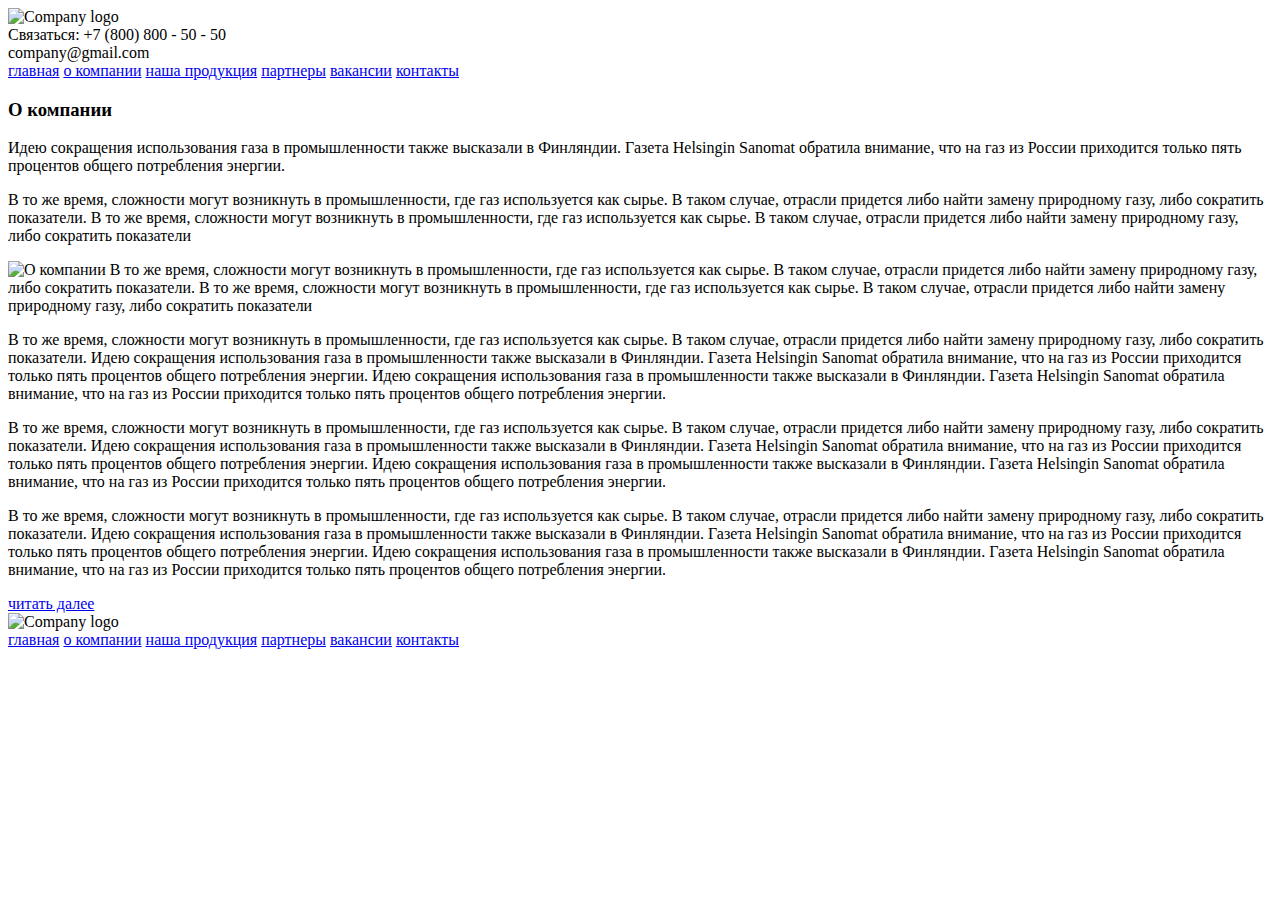
==== about.html @ cddbd35d "shopweb" ====
<!DOCTYPE html>
<html lang="en">
<head>
    <meta charset="UTF-8">
    <meta name="viewport" content="width=device-width, initial-scale=1.0">
    <title>Document</title>
    <link rel="stylesheet" href="./css/styles.css" />       
</head>
<body>
    <div class="wrap">
        <!-- Website Header -->
      <div class="header">
            <img src="./images/logo.png" title="Company logo" alt="Company logo" />        
        <div class="header_contact">
            <div class="phone"><span>Связаться:</span> +7 (800) 800 - 50 - 50</div>
            <div class="email">company@gmail.com</div>
       </div>
      </div>
        <!-- End of Website Header -->
        <!-- Beginning of menu -->
        <div class="menu">
            <a href="index.html">главная</a>
            <a href="about.html" class="active">о компании</a>
            <a href="#">наша продукция</a>
            <a href="#">партнеры</a>
            <a href="#">вакансии</a>
            <a href="#">контакты</a>
        </div>
        <!-- End of menu -->
        <!-- Beginning of Information -->
       <div class="page">
        <h3>О компании</h3>
        <P>Идею сокращения использования газа в промышленности также высказали в Финляндии. Газета Helsingin Sanomat обратила внимание,
        что на газ из  России приходится только пять процентов общего потребления энергии.</P>
        <p>В то же время, сложности могут возникнуть в промышленности, где газ используется как сырье.
        В таком случае, отрасли придется либо найти  замену природному газу, либо сократить показатели.
        В то же время, сложности могут возникнуть в промышленности, где газ используется как сырье.
        В таком случае, отрасли придется либо найти  замену природному газу, либо сократить показатели</p>
        <p> <img src="/images/about.jpg" alt="О компании" class="img_about"> 
        В то же время, сложности могут возникнуть в промышленности, где газ используется как сырье.
        В таком случае, отрасли придется либо найти  замену природному газу, либо сократить показатели.
        В то же время, сложности могут возникнуть в промышленности, где газ используется как сырье.
        В таком случае, отрасли придется либо найти  замену природному газу, либо сократить показатели</p>
        <p>В то же время, сложности могут возникнуть в промышленности, где газ используется как сырье.
        В таком случае, отрасли придется либо найти  замену природному газу, либо сократить показатели.
        Идею сокращения использования газа в промышленности также высказали в Финляндии. Газета Helsingin Sanomat обратила внимание,
        что на газ из  России приходится только пять процентов общего потребления энергии.
        Идею сокращения использования газа в промышленности также высказали в Финляндии. Газета Helsingin Sanomat обратила внимание,
        что на газ из  России приходится только пять процентов общего потребления энергии.</p>
        <p>В то же время, сложности могут возникнуть в промышленности, где газ используется как сырье.
         В таком случае, отрасли придется либо найти  замену природному газу, либо сократить показатели.
        Идею сокращения использования газа в промышленности также высказали в Финляндии. Газета Helsingin Sanomat обратила внимание,
        что на газ из  России приходится только пять процентов общего потребления энергии.
        Идею сокращения использования газа в промышленности также высказали в Финляндии. Газета Helsingin Sanomat обратила внимание,
        что на газ из  России приходится только пять процентов общего потребления энергии.</p>
        <p>В то же время, сложности могут возникнуть в промышленности, где газ используется как сырье.
        В таком случае, отрасли придется либо найти  замену природному газу, либо сократить показатели.
        Идею сокращения использования газа в промышленности также высказали в Финляндии. Газета Helsingin Sanomat обратила внимание,
        что на газ из  России приходится только пять процентов общего потребления энергии.
        Идею сокращения использования газа в промышленности также высказали в Финляндии. Газета Helsingin Sanomat обратила внимание,
        что на газ из  России приходится только пять процентов общего потребления энергии.</p>
        <a href="#">читать далее</a>
        <div class="save"></div>
       </div>
        <!-- End of Information -->
          <!-- Beginning of menu -->
    <div class="obw"> 
          <div class="logo">
            <img src="./images/logo.png" title="Company logo" alt="Company logo" />
            </div>
          <div class="menu2">
            <a href="index.html">главная</a>
            <a href="about.html">о компании</a>
            <a href="#">наша продукция</a>
            <a href="#">партнеры</a>
            <a href="#">вакансии</a>
            <a href="#">контакты</a>
        </div>
    </div>
        <!-- End of menu -->
    </div>
</body>
</html>
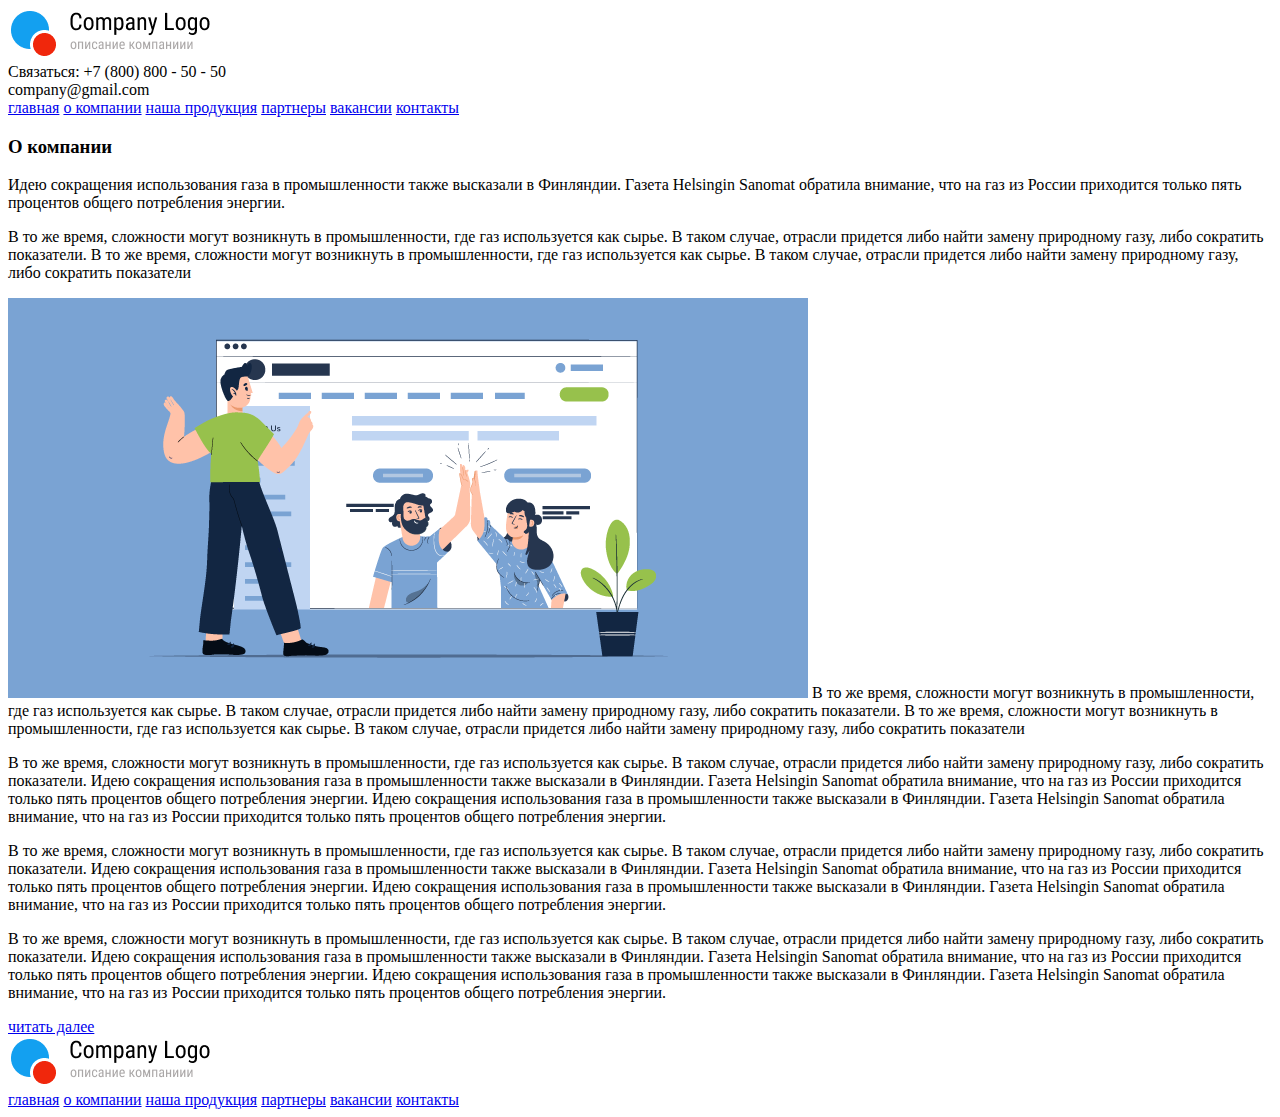
==== commit b4356feb: "Update about.html" ====
--- a/about.html
+++ b/about.html
@@ -1,83 +1,83 @@
-<!DOCTYPE html>
-<html lang="en">
-<head>
-    <meta charset="UTF-8">
-    <meta name="viewport" content="width=device-width, initial-scale=1.0">
-    <title>Document</title>
-    <link rel="stylesheet" href="./css/styles.css" />       
-</head>
-<body>
-    <div class="wrap">
-        <!-- Website Header -->
-      <div class="header">
-            <img src="./images/logo.png" title="Company logo" alt="Company logo" />        
-        <div class="header_contact">
-            <div class="phone"><span>Связаться:</span> +7 (800) 800 - 50 - 50</div>
-            <div class="email">company@gmail.com</div>
-       </div>
-      </div>
-        <!-- End of Website Header -->
-        <!-- Beginning of menu -->
-        <div class="menu">
-            <a href="index.html">главная</a>
-            <a href="about.html" class="active">о компании</a>
-            <a href="#">наша продукция</a>
-            <a href="#">партнеры</a>
-            <a href="#">вакансии</a>
-            <a href="#">контакты</a>
-        </div>
-        <!-- End of menu -->
-        <!-- Beginning of Information -->
-       <div class="page">
-        <h3>О компании</h3>
-        <P>Идею сокращения использования газа в промышленности также высказали в Финляндии. Газета Helsingin Sanomat обратила внимание,
-        что на газ из  России приходится только пять процентов общего потребления энергии.</P>
-        <p>В то же время, сложности могут возникнуть в промышленности, где газ используется как сырье.
-        В таком случае, отрасли придется либо найти  замену природному газу, либо сократить показатели.
-        В то же время, сложности могут возникнуть в промышленности, где газ используется как сырье.
-        В таком случае, отрасли придется либо найти  замену природному газу, либо сократить показатели</p>
-        <p> <img src="/images/about.jpg" alt="О компании" class="img_about"> 
-        В то же время, сложности могут возникнуть в промышленности, где газ используется как сырье.
-        В таком случае, отрасли придется либо найти  замену природному газу, либо сократить показатели.
-        В то же время, сложности могут возникнуть в промышленности, где газ используется как сырье.
-        В таком случае, отрасли придется либо найти  замену природному газу, либо сократить показатели</p>
-        <p>В то же время, сложности могут возникнуть в промышленности, где газ используется как сырье.
-        В таком случае, отрасли придется либо найти  замену природному газу, либо сократить показатели.
-        Идею сокращения использования газа в промышленности также высказали в Финляндии. Газета Helsingin Sanomat обратила внимание,
-        что на газ из  России приходится только пять процентов общего потребления энергии.
-        Идею сокращения использования газа в промышленности также высказали в Финляндии. Газета Helsingin Sanomat обратила внимание,
-        что на газ из  России приходится только пять процентов общего потребления энергии.</p>
-        <p>В то же время, сложности могут возникнуть в промышленности, где газ используется как сырье.
-         В таком случае, отрасли придется либо найти  замену природному газу, либо сократить показатели.
-        Идею сокращения использования газа в промышленности также высказали в Финляндии. Газета Helsingin Sanomat обратила внимание,
-        что на газ из  России приходится только пять процентов общего потребления энергии.
-        Идею сокращения использования газа в промышленности также высказали в Финляндии. Газета Helsingin Sanomat обратила внимание,
-        что на газ из  России приходится только пять процентов общего потребления энергии.</p>
-        <p>В то же время, сложности могут возникнуть в промышленности, где газ используется как сырье.
-        В таком случае, отрасли придется либо найти  замену природному газу, либо сократить показатели.
-        Идею сокращения использования газа в промышленности также высказали в Финляндии. Газета Helsingin Sanomat обратила внимание,
-        что на газ из  России приходится только пять процентов общего потребления энергии.
-        Идею сокращения использования газа в промышленности также высказали в Финляндии. Газета Helsingin Sanomat обратила внимание,
-        что на газ из  России приходится только пять процентов общего потребления энергии.</p>
-        <a href="#">читать далее</a>
-        <div class="save"></div>
-       </div>
-        <!-- End of Information -->
-          <!-- Beginning of menu -->
-    <div class="obw"> 
-          <div class="logo">
-            <img src="./images/logo.png" title="Company logo" alt="Company logo" />
-            </div>
-          <div class="menu2">
-            <a href="index.html">главная</a>
-            <a href="about.html">о компании</a>
-            <a href="#">наша продукция</a>
-            <a href="#">партнеры</a>
-            <a href="#">вакансии</a>
-            <a href="#">контакты</a>
-        </div>
-    </div>
-        <!-- End of menu -->
-    </div>
-</body>
-</html>+<!DOCTYPE html>
+<html lang="en">
+<head>
+    <meta charset="UTF-8">
+    <meta name="viewport" content="width=device-width, initial-scale=1.0">
+    <title>Document</title>
+    <link rel="stylesheet" href="ShopWeb/css/styles.css" />       
+</head>
+<body>
+    <div class="wrap">
+        <!-- Website Header -->
+      <div class="header">
+            <img src="./images/logo.png" title="Company logo" alt="Company logo" />        
+        <div class="header_contact">
+            <div class="phone"><span>Связаться:</span> +7 (800) 800 - 50 - 50</div>
+            <div class="email">company@gmail.com</div>
+       </div>
+      </div>
+        <!-- End of Website Header -->
+        <!-- Beginning of menu -->
+        <div class="menu">
+            <a href="index.html">главная</a>
+            <a href="about.html" class="active">о компании</a>
+            <a href="#">наша продукция</a>
+            <a href="#">партнеры</a>
+            <a href="#">вакансии</a>
+            <a href="#">контакты</a>
+        </div>
+        <!-- End of menu -->
+        <!-- Beginning of Information -->
+       <div class="page">
+        <h3>О компании</h3>
+        <P>Идею сокращения использования газа в промышленности также высказали в Финляндии. Газета Helsingin Sanomat обратила внимание,
+        что на газ из  России приходится только пять процентов общего потребления энергии.</P>
+        <p>В то же время, сложности могут возникнуть в промышленности, где газ используется как сырье.
+        В таком случае, отрасли придется либо найти  замену природному газу, либо сократить показатели.
+        В то же время, сложности могут возникнуть в промышленности, где газ используется как сырье.
+        В таком случае, отрасли придется либо найти  замену природному газу, либо сократить показатели</p>
+        <p> <img src="/images/about.jpg" alt="О компании" class="img_about"> 
+        В то же время, сложности могут возникнуть в промышленности, где газ используется как сырье.
+        В таком случае, отрасли придется либо найти  замену природному газу, либо сократить показатели.
+        В то же время, сложности могут возникнуть в промышленности, где газ используется как сырье.
+        В таком случае, отрасли придется либо найти  замену природному газу, либо сократить показатели</p>
+        <p>В то же время, сложности могут возникнуть в промышленности, где газ используется как сырье.
+        В таком случае, отрасли придется либо найти  замену природному газу, либо сократить показатели.
+        Идею сокращения использования газа в промышленности также высказали в Финляндии. Газета Helsingin Sanomat обратила внимание,
+        что на газ из  России приходится только пять процентов общего потребления энергии.
+        Идею сокращения использования газа в промышленности также высказали в Финляндии. Газета Helsingin Sanomat обратила внимание,
+        что на газ из  России приходится только пять процентов общего потребления энергии.</p>
+        <p>В то же время, сложности могут возникнуть в промышленности, где газ используется как сырье.
+         В таком случае, отрасли придется либо найти  замену природному газу, либо сократить показатели.
+        Идею сокращения использования газа в промышленности также высказали в Финляндии. Газета Helsingin Sanomat обратила внимание,
+        что на газ из  России приходится только пять процентов общего потребления энергии.
+        Идею сокращения использования газа в промышленности также высказали в Финляндии. Газета Helsingin Sanomat обратила внимание,
+        что на газ из  России приходится только пять процентов общего потребления энергии.</p>
+        <p>В то же время, сложности могут возникнуть в промышленности, где газ используется как сырье.
+        В таком случае, отрасли придется либо найти  замену природному газу, либо сократить показатели.
+        Идею сокращения использования газа в промышленности также высказали в Финляндии. Газета Helsingin Sanomat обратила внимание,
+        что на газ из  России приходится только пять процентов общего потребления энергии.
+        Идею сокращения использования газа в промышленности также высказали в Финляндии. Газета Helsingin Sanomat обратила внимание,
+        что на газ из  России приходится только пять процентов общего потребления энергии.</p>
+        <a href="#">читать далее</a>
+        <div class="save"></div>
+       </div>
+        <!-- End of Information -->
+          <!-- Beginning of menu -->
+    <div class="obw"> 
+          <div class="logo">
+            <img src="./images/logo.png" title="Company logo" alt="Company logo" />
+            </div>
+          <div class="menu2">
+            <a href="index.html">главная</a>
+            <a href="about.html">о компании</a>
+            <a href="#">наша продукция</a>
+            <a href="#">партнеры</a>
+            <a href="#">вакансии</a>
+            <a href="#">контакты</a>
+        </div>
+    </div>
+        <!-- End of menu -->
+    </div>
+</body>
+</html>
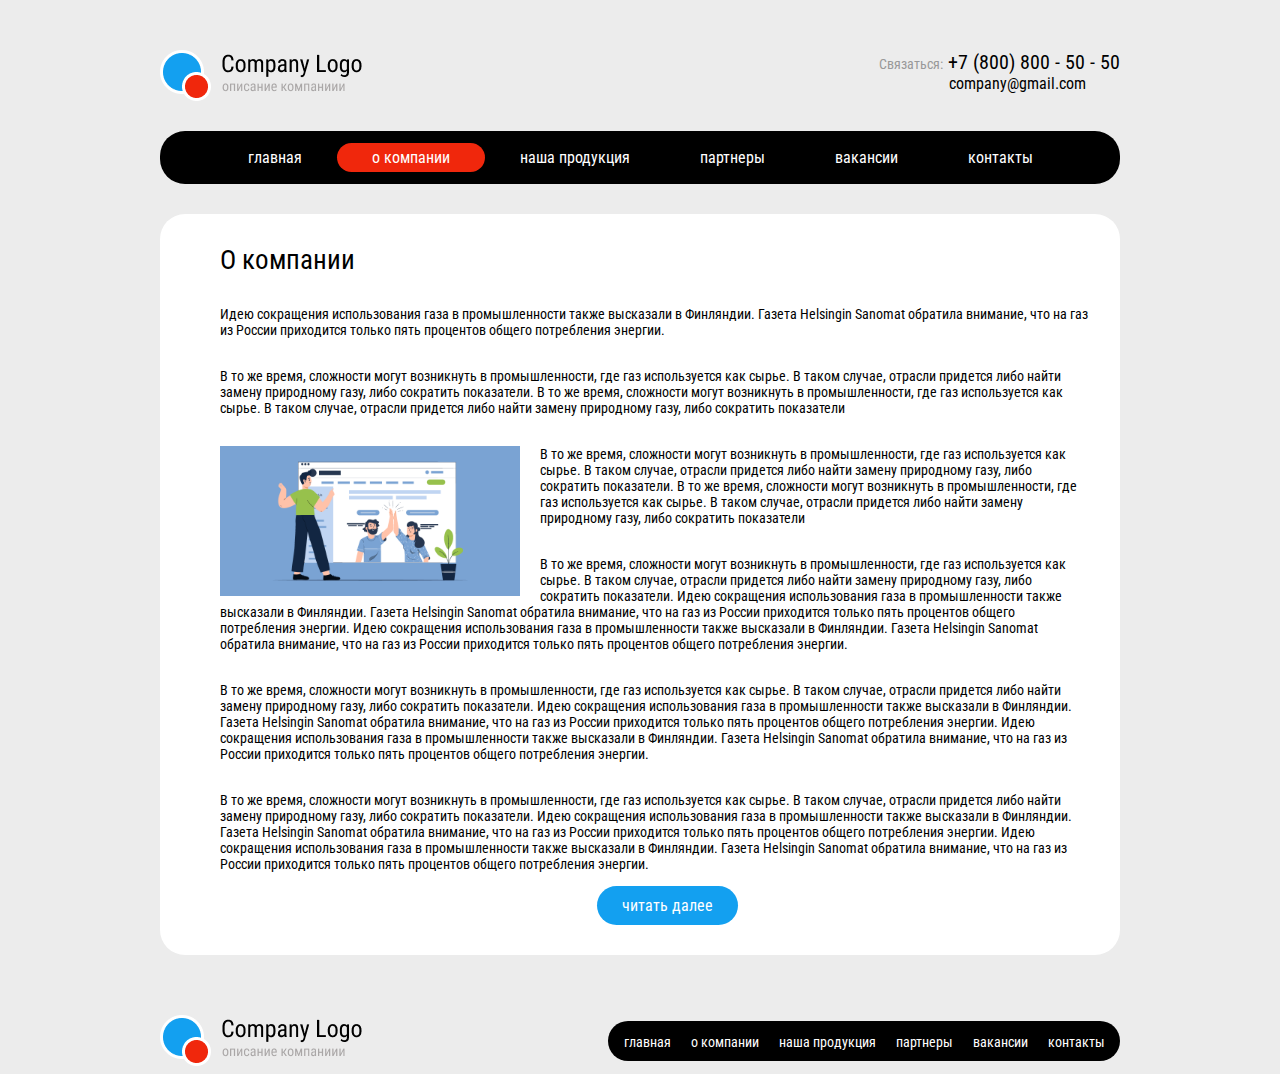
==== commit 7ca071d2: "Update about.html" ====
--- a/about.html
+++ b/about.html
@@ -4,7 +4,7 @@
     <meta charset="UTF-8">
     <meta name="viewport" content="width=device-width, initial-scale=1.0">
     <title>Document</title>
-    <link rel="stylesheet" href="ShopWeb/css/styles.css" />       
+    <link rel="stylesheet" href="css/style.css" />       
 </head>
 <body>
     <div class="wrap">
--- a/css/style.css
+++ b/css/style.css
@@ -0,0 +1,241 @@
+@import url('https://fonts.googleapis.com/css2?family=Roboto+Condensed:ital,wght@0,400;0,700;1,400;1,700&display=swap');
+
+body {
+    background: #ECECEC;
+    font-family: 'Roboto Condensed', sans-serif;
+    font-size: 16px;
+    color: #000;
+}
+*{
+    box-sizing: border-box;
+}
+.wrap {
+    width: 960px;
+    margin: 0 auto;
+    padding-top: 42px;
+}
+.header {
+    display: flex;
+    justify-content: space-between;
+}
+.phone{
+    font-size: 20px;
+}
+.phone span {
+    font-size: 14px;
+    color: #999999;
+}
+.email {
+    padding-left: 70px;
+}
+.menu {
+    display: flex;
+    padding: 12px 0;
+    background: #000;
+    margin: 30px 0;
+    justify-content: center;
+    border-radius: 25px;
+}
+.menu a {
+    display: block;
+    text-decoration: none;
+    color: white;
+    padding: 5px 35px;
+}
+.menu a.active, .menu a:hover {
+    background: #F0270C;
+    border-radius: 20px;
+}
+.banner {
+    height: 417px;
+    background: url('../images/bg.jpg');
+    border-radius: 25px;
+    display: flex;
+    align-items: center;
+}
+.banner .content {
+    margin-left: 46px;
+    width: 372px;
+}
+.banner .title {
+    background: url(../images/Banner_icon.png) no-repeat;
+    height: 78px;
+    padding-left: 50px;
+    display: flex;
+    flex-direction: column;
+    justify-content: center;
+    font-size: 32px;
+}
+.banner .title span {
+    font-size: 20px;
+    color: #808080;
+}
+.banner .text {
+    padding: 43px 0 43px 50px;
+    line-height: 25px;
+}
+.banner a {
+    text-decoration: none;
+    padding: 10px 30px;
+    color: white;
+    background: #F0270C;
+    margin-left: 50px;
+    border-radius: 25px;
+}
+.product {
+   margin: 30px 0;
+   display: flex;
+   justify-content: space-between;   
+}
+.card {
+    width: 300px;
+    background: #fff;
+    padding: 20px;
+    border-radius: 25px;
+}
+.card .title {
+    font-size: 14px;
+    color: #000;
+    text-decoration: none;
+    margin: 20px 0;
+    display: block;
+}
+.card span {
+    color: #C60101;
+    font-size: 20px;
+}
+.card div {
+    display: flex;
+    justify-content: space-between;
+    align-items: center;
+}
+.card .buy {
+ color: #000;
+ padding: 10px 20px;
+ text-decoration: none;
+ border-radius: 25px;
+ border: 1px #000 solid;    
+}
+.card .view {
+    color:  #6C6C6C;
+    text-decoration: none;
+}
+.block {
+    display: flex;
+}
+.work,.contact {
+    padding: 0 30px;
+    width: 460px;
+}
+.work h3, .contact h3 {
+    padding: 0;
+    margin: 0;
+    font-size: 24px;
+    font-weight: normal;
+}
+.work p {
+    line-height: 26px;
+}
+.work ul {
+    padding: 0;
+    padding-left: 15px;
+    margin: 0;
+}
+.work ul li {
+    padding: 5px 0; 
+}
+.work a, .contact button {
+    display: inline-block;
+    margin-top: 25px;
+    padding: 10px 25px;
+    border: 0;
+    border-radius: 25px;
+    color: #fff;
+    text-decoration: none;
+    background: #13A0F0;
+}
+.contact form {
+ margin: 25px 0;
+}
+.contact input, .contact textarea {
+    width: 100%;
+    margin-bottom: 25px;
+    padding: 10px 20px;
+    border-radius: 25px;
+    border: 1px #CDCDCD solid;
+    background: #F5F5F5;
+}
+.contact textarea {
+    height: 138px;
+    margin: 0;
+}
+.contact button {
+    margin: 0;
+}
+.information , 
+.page {
+    background: #fff;
+    border-radius: 25px;
+    margin: 30px 0;
+    padding: 0 30px;
+}
+.information h3, .page h3  
+ {
+    font-size: 27px;
+    font-weight: normal;
+    padding-top: 30px;
+    padding-left: 30px;
+}
+.information p , .page p {
+    font-size: 14px;
+    padding-left: 30px;
+    margin-top: 30px;
+}
+.information a , .page a {
+    display: inline-block;
+    margin-left: 407px;
+    padding: 10px 25px;
+    margin-bottom: 30px;
+    border: 0;
+    border-radius: 25px;
+    color: #fff;
+    text-decoration: none;
+    background: #13A0F0;
+}
+.menu2 {
+    width: 512px;
+    height: 40px;
+    display: flex;
+    padding: 12px 0;
+    background: #000;
+    justify-content: center;
+    border-radius: 25px;
+    margin-top: 30px;
+}
+.menu2 a {
+    display: block;
+    text-decoration: none;
+    color: white;
+    padding: 1px 10px;
+    font-size: 14px;
+    font-weight: normal;
+}
+.logo {
+    margin-top: 30px;
+    width: 186px;
+    height: 51px;
+    justify-content: center;
+}
+.obw {
+    display: flex;
+    justify-content: space-between;
+    align-items: center;
+}
+.img_about {
+    width: 300px;
+    float: left;
+    margin-right: 20px;
+}
+.save {
+    clear: both;
+}
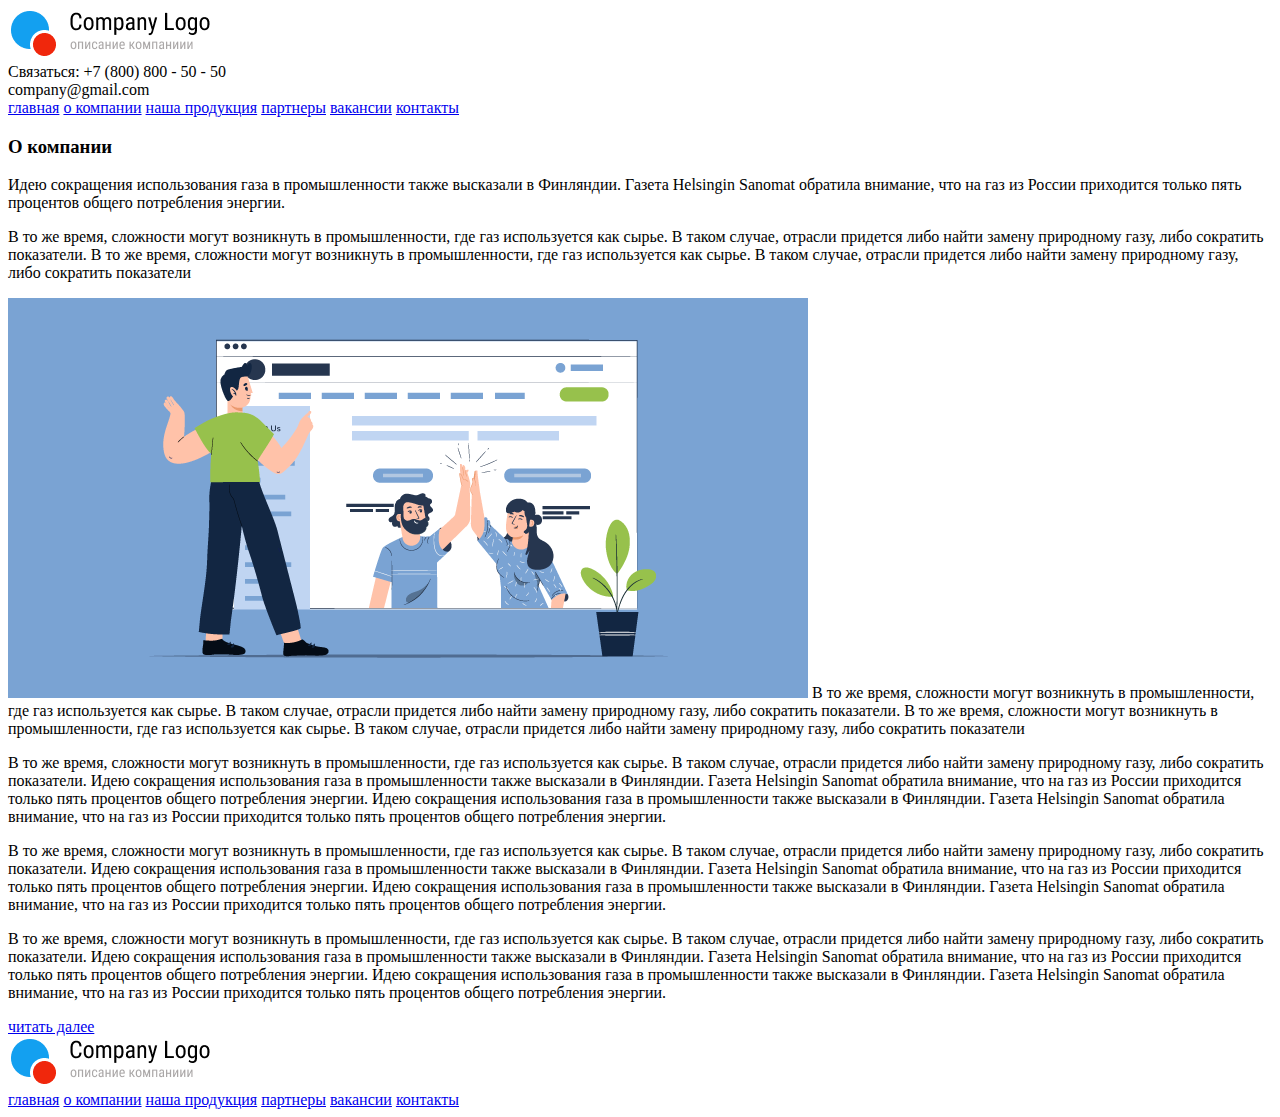
==== commit 3532c5b3: "Update about.html" ====
--- a/about.html
+++ b/about.html
@@ -4,7 +4,7 @@
     <meta charset="UTF-8">
     <meta name="viewport" content="width=device-width, initial-scale=1.0">
     <title>Document</title>
-    <link rel="stylesheet" href="css/style.css" />       
+    <link rel="stylesheet" href="ShopWeb/css/styles.css" />       
 </head>
 <body>
     <div class="wrap">
